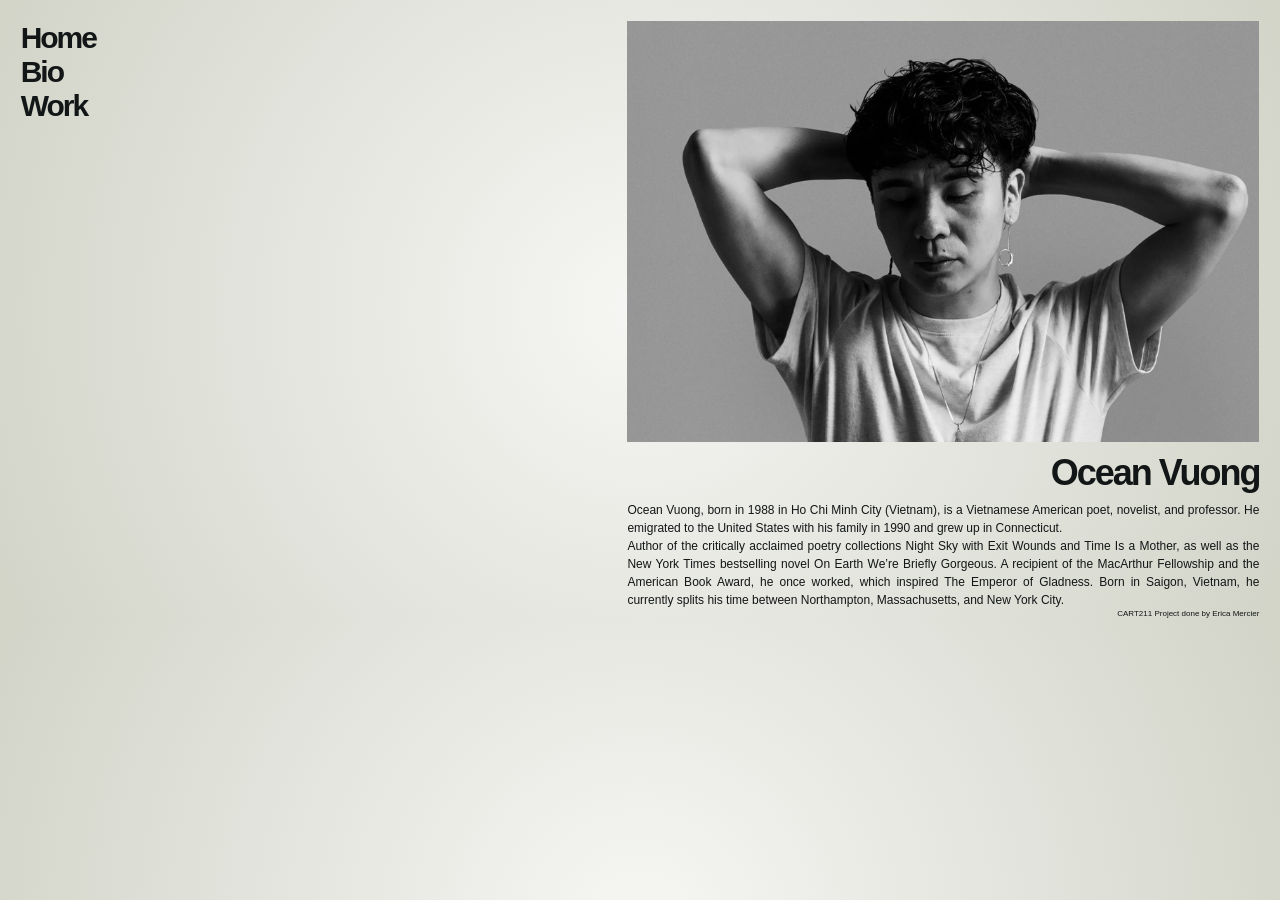
==== Assessment4/index.html @ 590b7a57 "Publish" ====
<!DOCTYPE html>
<html lang="en">
<head>
    <title>Ocean Vuong</title> 
    <!-- stylesheet --> <link rel="stylesheet" href="style.css">
     <meta charset="UTF-8">
</head>

<body>

<!-- Navigation & Title-->  

<div class="nav">
    <a href="index.html">Home</a><br>
    <a href="bio.html">Bio</a><br>
    <a href="work.html">Work</a><br>
</div>


<div id ="wrapper">
<img src="assets/Home.jpg" alt="Portrait of Ocean Vuong">
<h1>Ocean Vuong</h1>
<main>
<p>Ocean Vuong, born in 1988 in Ho Chi Minh City (Vietnam), is a Vietnamese American poet, novelist, and professor. He emigrated to the United States with his family in 1990 and grew up in Connecticut. </p>
<p>Author of the critically acclaimed poetry collections Night Sky with Exit Wounds and Time Is a Mother, as well as the New York Times bestselling novel On Earth We’re Briefly Gorgeous. A recipient of the MacArthur Fellowship and the American Book Award, he once worked, which inspired The Emperor of Gladness. Born in Saigon, Vietnam, he currently splits his time between Northampton, Massachusetts, and New York City.</p>
</main>
<footer> CART211 Project done by Erica Mercier</footer>
</div>
---- Assessment4/style.css ----
body {
  background: #E0E2DB;
  background: radial-gradient(circle,rgb(246, 246, 244) 0%, rgb(210, 212, 200) 100%);
}

.nav {
  color: #121616;   
  text-align: left;
  font-family: Arial, Helvetica, sans-serif;
  font-size: 30px;
  text-decoration: none;
  width: 20%;
  padding-left:1%;
  padding-top:1%;
  float: left; 
}
.nav a {
    color: #121616;   
    text-align: left;
    text-decoration: none;
    font-weight: bold;
    letter-spacing: -2px;
}
.nav a:hover {
  text-decoration: underline;
}

#wrapper {
  width: 50%;
  float: right;
  padding-right:1%;
  padding-top:1%;
}


img {
    width: 100%;
    padding-bottom: 1%;
}

img.grid {
    height: 200x;  
    margin-left: auto;
    margin-right: auto;
}

.bookgrid {
    display:grid;
    grid-template-columns: auto auto auto;
}

h1 {
  color: #121616;
  margin: auto ;
  text-align: right;
  font-family: Arial, Helvetica, sans-serif;
  font-weight: bold;
  font-size:36px;
  padding-bottom: 1%;
  letter-spacing: -2px;
}

h2 {
  color: #434C4C;
  margin: auto ;
  text-align: right;
  font-family: Arial, Helvetica, sans-serif;
  font-weight: bold;
  font-size:24px;
  padding-bottom: 1%;
  letter-spacing: -1px;
}

p {
    font-family: Arial, Helvetica, sans-serif;
    margin: auto ;
    color: #121616;
    font-size: 12px;
    text-align: justify;
    line-height:1.5;
}

figure {
    max-width: 95%;
    text-align: center;
    font-family: Arial, Helvetica, sans-serif;    
    margin: auto ;
    color: #121616;
    font-size: 8px;
    text-align: center;
}

footer {
    font-family: Arial, Helvetica, sans-serif;    
    margin: auto ;
    color: #121616;
    font-size: 8px;
    text-align: right;
}
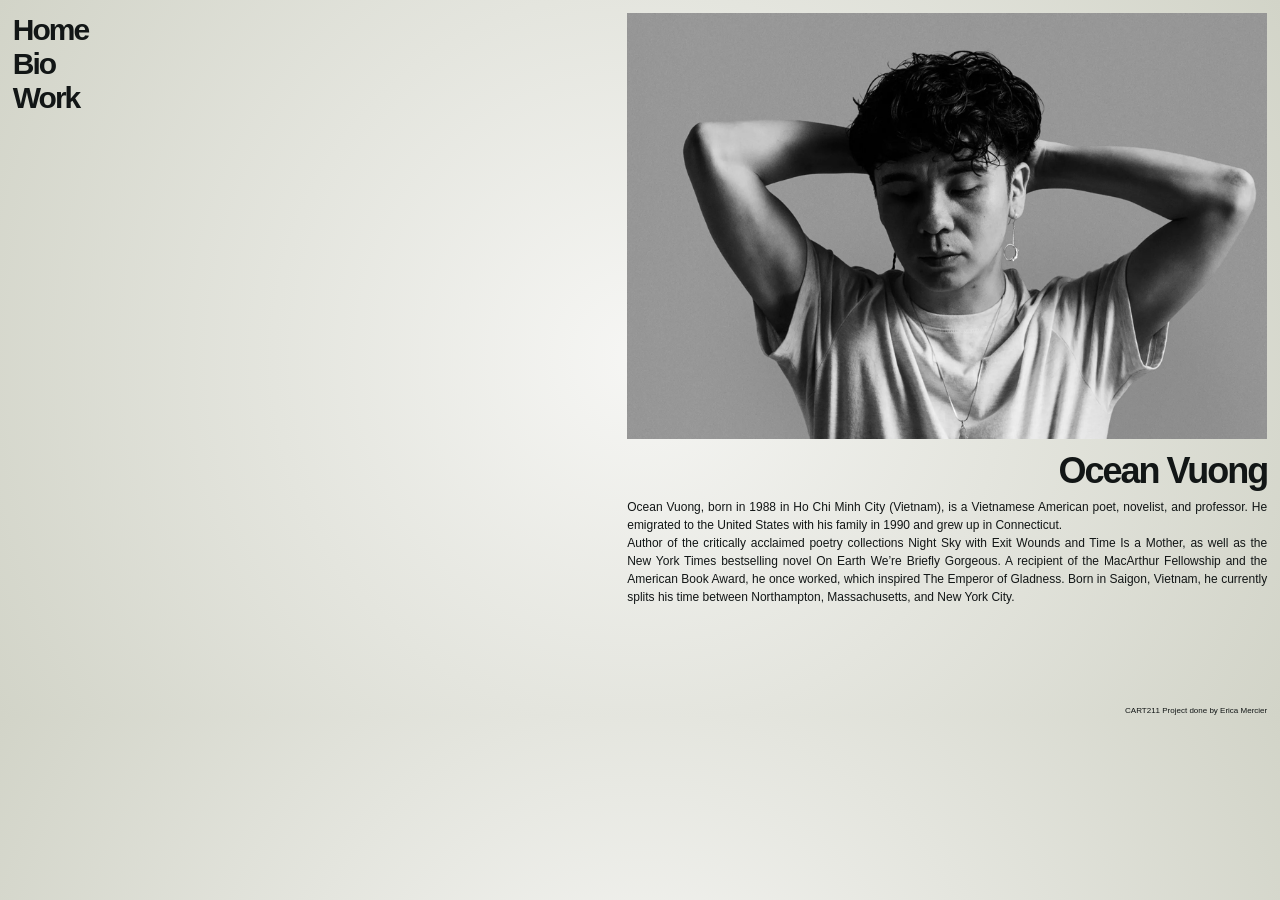
==== commit 9971de01: "Complete the CSS" ====
--- a/Assessment4/index.html
+++ b/Assessment4/index.html
@@ -16,7 +16,6 @@
     <a href="work.html">Work</a><br>
 </div>
 
-
 <div id ="wrapper">
 <img src="assets/Home.jpg" alt="Portrait of Ocean Vuong">
 <h1>Ocean Vuong</h1>
--- a/Assessment4/style.css
+++ b/Assessment4/style.css
@@ -1,6 +1,9 @@
 body {
   background: #E0E2DB;
   background: radial-gradient(circle,rgb(246, 246, 244) 0%, rgb(210, 212, 200) 100%);
+  margin: 0;
+  padding:0;
+  list-style: none;
 }
 
 .nav {
@@ -13,7 +16,10 @@
   padding-left:1%;
   padding-top:1%;
   float: left; 
+  position:fixed;
 }
+
+
 .nav a {
     color: #121616;   
     text-align: left;
@@ -39,9 +45,10 @@
 }
 
 img.grid {
-    height: 200x;  
+    height: 200px;  
     margin-left: auto;
     margin-right: auto;
+    object-fit: cover;
 }
 
 .bookgrid {
@@ -96,6 +103,96 @@
     color: #121616;
     font-size: 8px;
     text-align: right;
+    padding-top: 100px;
 }
 
+/* size adaptation for mobile */
 
+
+@media (max-width: 768px) {
+  .nav {
+  background-color: #3C3C3B;
+  color: #E0E2DB;
+  text-align: center;
+  font-family: Arial, Helvetica, sans-serif;
+  font-size: 20px;
+  text-decoration: none;
+  word-spacing: 30px;
+  width: 110%;
+  padding-left:0%;
+  padding-top:1%;
+  padding-bottom:1%;
+  float: center; 
+  display: block;
+}
+
+.nav br {
+  display:none;
+}
+
+.nav a {
+    color: #E0E2DB;   
+    text-align: left;
+    text-decoration: none;
+    font-weight: bold;
+    letter-spacing: -2px;
+}
+.nav a:hover {
+  text-decoration: underline;
+}
+
+#wrapper {
+  width: 100%;
+  float: center;
+  padding-top:1%;
+}
+
+img {
+    width: 110%;
+    padding-bottom: 1%;
+    justify: center;
+}
+
+h1, h2 {
+  text-align: center;
+  line-height:1.5;
+  letter-spacing: -2px;
+}
+
+p {
+    margin: 2%;
+    font-size: 12px;
+    text-align: justify;
+    line-height:1.5;
+}
+
+.bookgrid {
+    display:grid;
+    grid-template-columns: auto auto;
+    width: 100%;
+    float: center;
+}
+
+img.grid {
+    margin-left: 1%;
+    margin-right: 1%;
+    margin-top: 1%;
+    margin-bottom: 1%;
+    object-fit: cover;
+    max-width: 95%;
+    height: auto;  
+
+}
+
+figure {
+    max-width: auto;
+    height:auto;
+    text-align: center;
+    font-family: Arial, Helvetica, sans-serif;    
+    margin: auto ;
+    color: #121616;
+    font-size: 8px;
+    line-height:1.5;
+    text-align: center;
+}
+}
